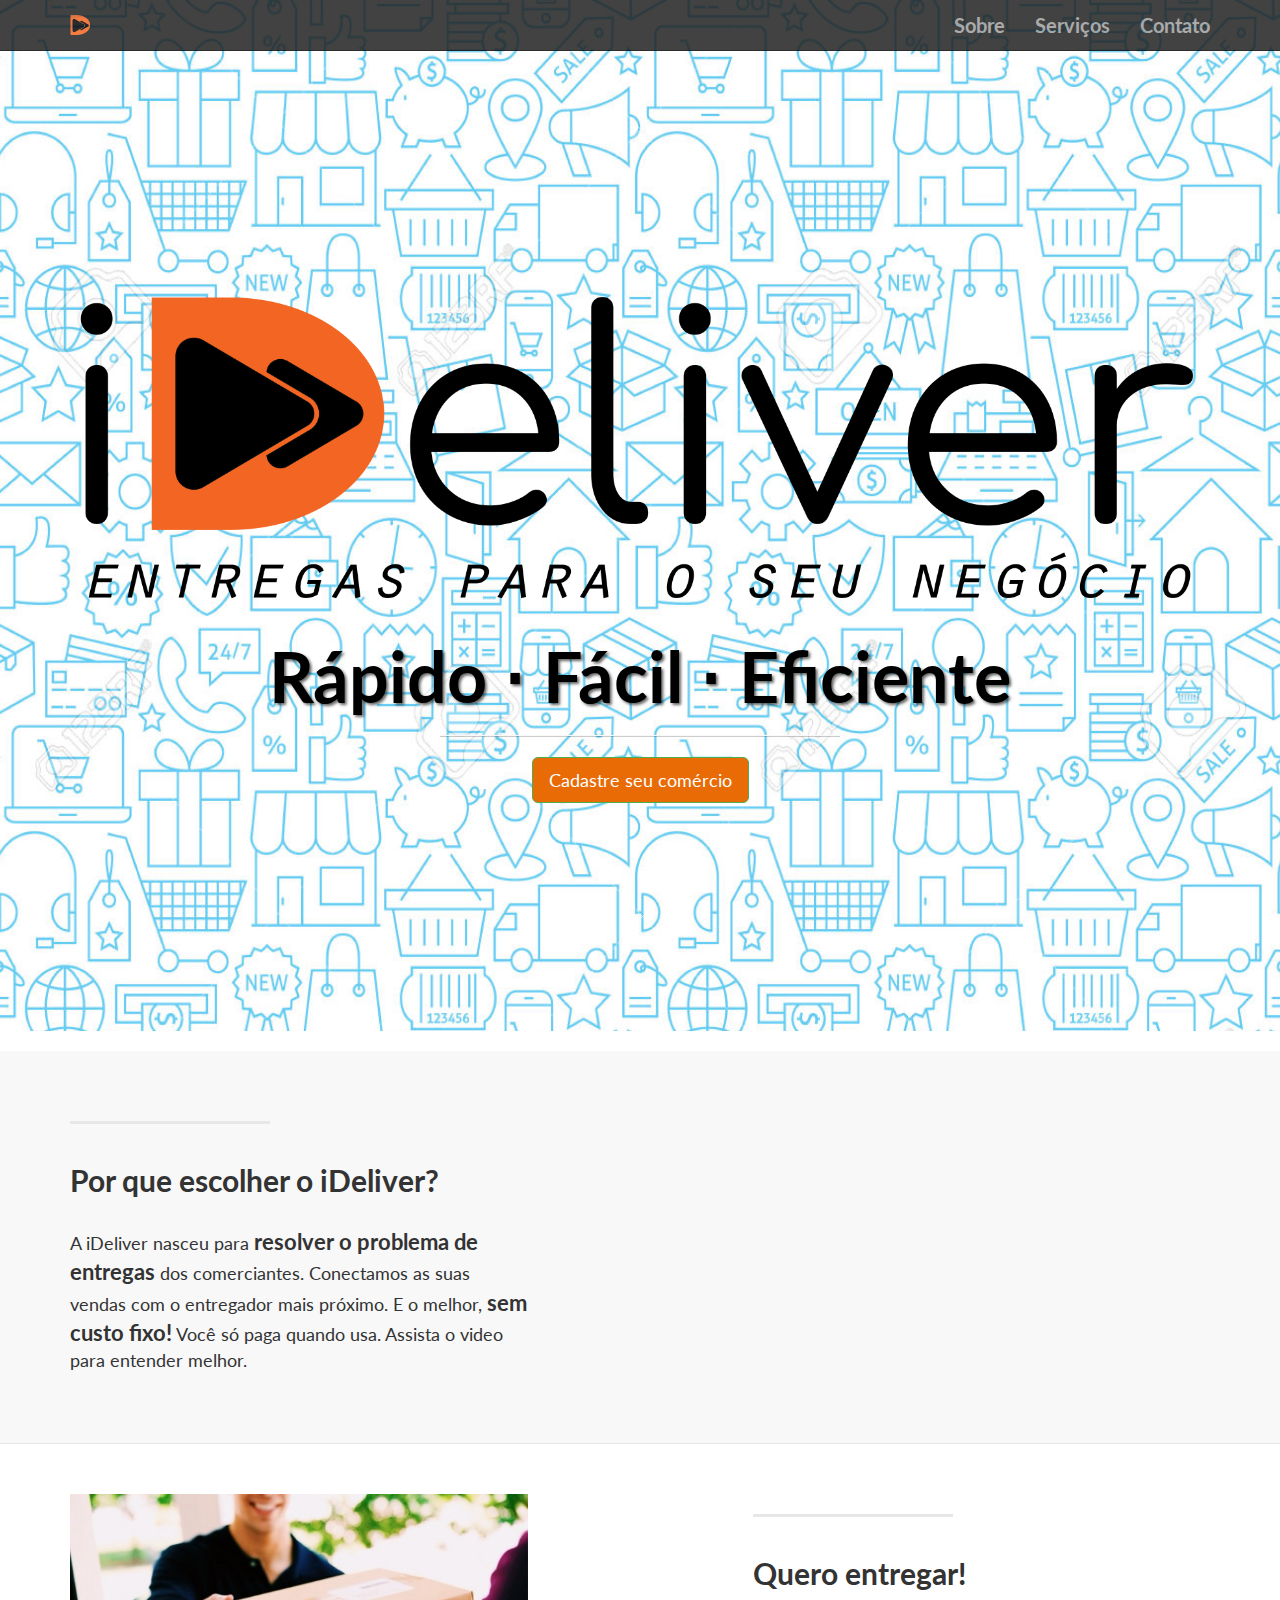
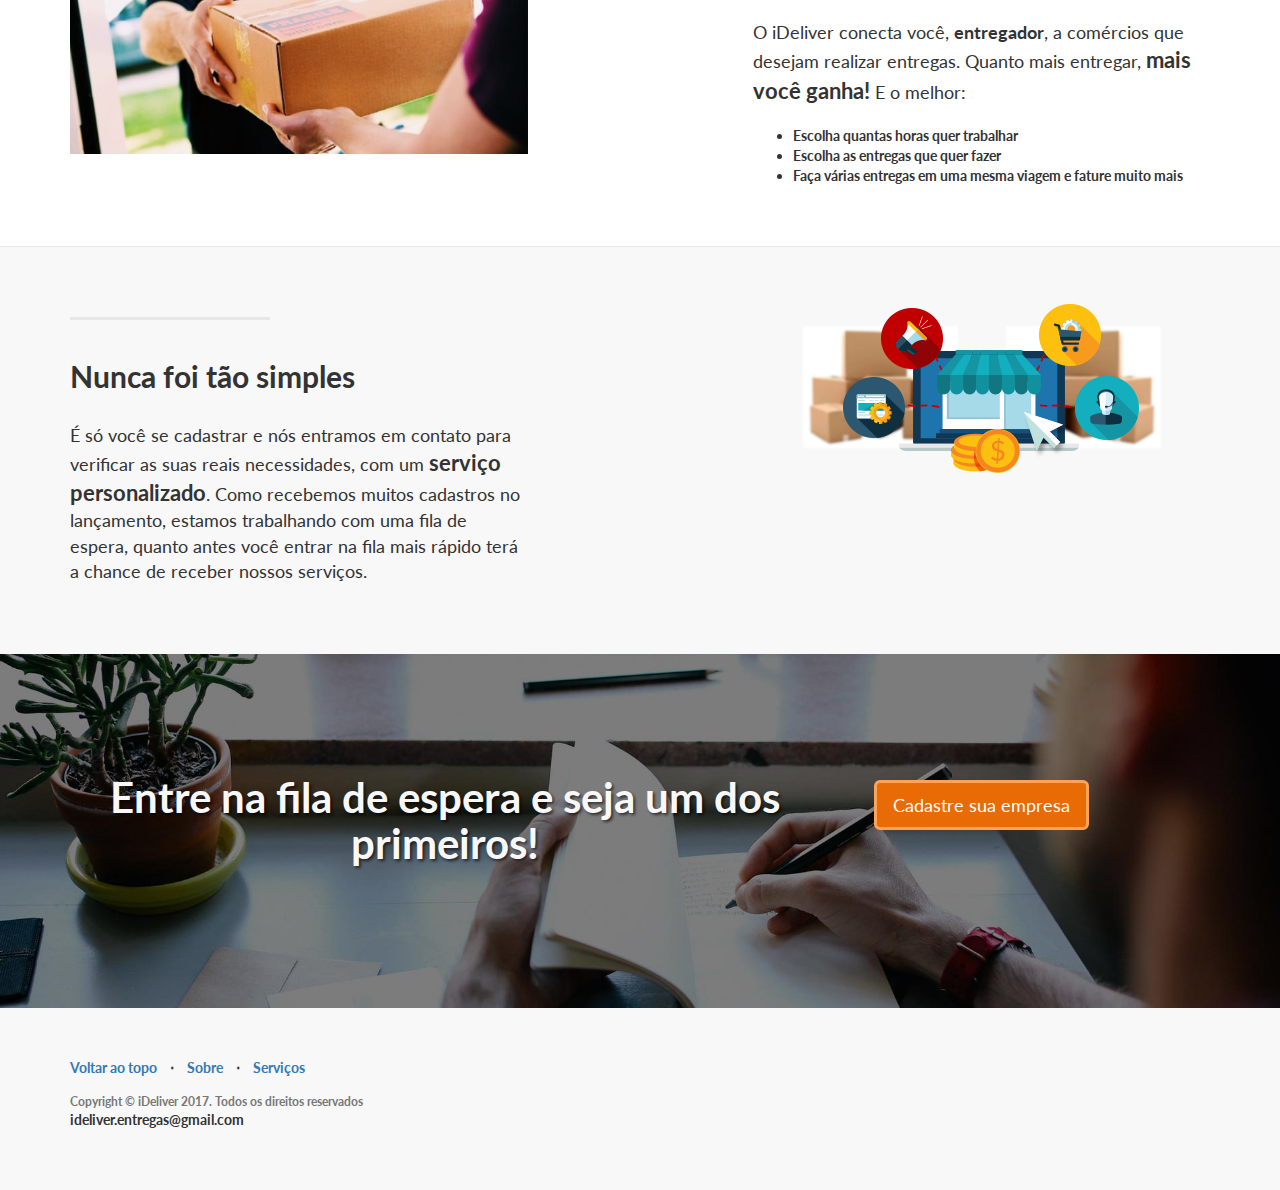
==== index.html @ f907fa5f "Update index.html" ====
<!DOCTYPE html>
<html lang="pt">

<head>
	<link rel="icon" href="img/favicon.png">
	<meta charset="utf-8">
	<meta http-equiv="X-UA-Compatible" content="IE=edge">
	<meta name="viewport" content="width=device-width, initial-scale=1">
	<meta name="description" content="">
	<meta name="author" content="">

	<title>iDeliver - Delivery para todos</title>

	<!-- Bootstrap Core CSS -->
	<link href="css/bootstrap.min.css" rel="stylesheet">

	<!-- Template CSS -->
	<link href="css/landing-page.css" rel="stylesheet">

	<!-- Custom CSS -->
	<link rel="stylesheet" type="text/css" href="css/custom.css">

	<!-- Custom Fonts -->
	<link href="font-awesome/css/font-awesome.min.css" rel="stylesheet" type="text/css">
	<link href="https://fonts.googleapis.com/css?family=Lato:300,400,700,300italic,400italic,700italic" rel="stylesheet" type="text/css">

	<!-- HTML5 Shim and Respond.js IE8 support of HTML5 elements and media queries -->
	<!-- WARNING: Respond.js doesn't work if you view the page via file:// -->
		<!--[if lt IE 9]>
				<script src="https://oss.maxcdn.com/libs/html5shiv/3.7.0/html5shiv.js"></script>
				<script src="https://oss.maxcdn.com/libs/respond.js/1.4.2/respond.min.js"></script>
				<![endif]-->

			</head>

			<body>

				<!-- Navigation -->
				<nav class="navbar navbar-inverse navbar-fixed-top topnav" role="navigation" style="opacity: 0.85;">
					<div class="container topnav">
						<!-- Brand and toggle get grouped for better mobile display -->
						<div class="navbar-header">
							<button type="button" class="navbar-toggle" data-toggle="collapse" data-target="#main-nav">
								<span class="sr-only"></span>
								<span class="icon-bar"></span>
								<span class="icon-bar"></span>
								<span class="icon-bar"></span>
							</button>
							<a class="navbar-brand topnav" href="#home"><img style="height: 100%;" class="img-responsive" src="img/favicon.png"></a>
						</div>
						<!-- Collect the nav links, forms, and other content for toggling -->
						<div class="collapse navbar-collapse" id="main-nav">
							<ul class="nav navbar-nav navbar-right">
								<li><a href="#about">Sobre</a></li>
								<li><a href="#services">Serviços</a></li>
								<li><a href="#contact">Contato</a></li>
							</ul>
						</div>
						<!-- /.navbar-collapse -->
					</div>
					<!-- /.container -->
				</nav>


				<!-- Header -->
				<div id="home" style="padding-bottom: 0;" class="intro-header">
					<div class="container">

						<div class="row">
							<div class="col-lg-12">
								<div class="intro-message">
									<p><img class="img-responsive" src="img/Logofundoclaro.PNG" align="top"></p>
									<h1><font color="black">Rápido &sdot; Fácil &sdot; Eficiente </font></h1>
									<hr class="intro-divider">

									<button type="button" data-toggle="modal" data-target="#popForm" class="btn btn-success btn-lg" style="background-color: #E86B05" onMouseOver="this.style.backgroundColor='#DE9F6A'"
   onMouseOut="this.style.backgroundColor='#E86B05'">Cadastre seu comércio</button>
									<div class="modal fade" id="popForm">

										<div class="typeform-widget" data-url="https://lorenzo69.typeform.com/to/W5tBKH" style="width: 80%; height: 60%; margin: 5% auto;">
										</div> 
										<script> (function() { var qs,js,q,s,d=document, gi=d.getElementById, ce=d.createElement, gt=d.getElementsByTagName, id="typef_orm", b="https://embed.typeform.com/"; if(!gi.call(d,id)) { js=ce.call(d,"script"); js.id=id; js.src=b+"embed.js"; q=gt.call(d,"script")[0]; q.parentNode.insertBefore(js,q) } })() 
										</script> 
										<div style="font-family: Sans-Serif;font-size: 12px;color: #999;opacity: 0.5; padding-top: 5px;"><a href="https://www.typeform.com/examples/?utm_campaign=W5tBKH&amp;utm_source=typeform.com-9412388-Basic&amp;utm_medium=typeform&amp;utm_content=typeform-embedded-poweredbytypeform&amp;utm_term=PT" style="color: #999" target="_blank"></a> 
										</div>
									</div>  
								</div>
							</div>
						</div>

					</div>
					<!-- /.container -->
				</div>
				<!-- /.intro-header -->
				<a style="padding: 2em;" id="about"></a>
				<!-- Page Content -->
				<div class="content-section-a">

					<div class="container">
						<div class="row">
							<div class="col-lg-5 col-sm-6">
								<hr class="section-heading-spacer">
								<div class="clearfix"></div>
								<h2 class="section-heading">Por que escolher o iDeliver?</h2>
								<p class="lead">A iDeliver nasceu para <big><strong>resolver o problema de entregas</strong></big> dos comerciantes. Conectamos as suas vendas com o entregador mais próximo. E o melhor, <strong><big>sem custo fixo!</big></strong> Você só paga quando usa. Assista o video para entender melhor.</p>
							</div>
							<div class="col-lg-5 col-lg-offset-2 col-sm-6">
								<div style="position:relative;height:0;padding-bottom:56.25%"><iframe src="https://www.youtube.com/embed/eUDMpNO_fPQ?rel=0?ecver=2" width="640" height="360" frameborder="0" style="position:absolute;width:100%;height:100%;left:0" allowfullscreen></iframe></div>
							</iframe>
						</div>
					</div>

				</div>
				<!-- /.container -->
				<a style="padding: 0;" id="services"></a>
			</div>
			<!-- /.content-section-a -->
			
			<div class="content-section-b">

				<div class="container">

					<div class="row">
						<div class="col-lg-5 col-lg-offset-1 col-sm-push-6  col-sm-6">
							<hr class="section-heading-spacer">
							<div class="clearfix"></div>
							<h2 class="section-heading">Quero entregar!</h2>
							<p class="lead">O iDeliver conecta você, <strong>entregador</strong>, a comércios que desejam realizar entregas. Quanto mais entregar, <big><strong>mais você ganha!</strong></big> E o melhor:
							<ul>
							<li>Escolha quantas horas quer trabalhar</li>
							<li>Escolha as entregas que quer fazer</li>
							<li>Faça várias entregas em uma mesma viagem e fature muito mais</li>
							</ul>
						</div>
						<div class="col-lg-5 col-sm-pull-6  col-sm-6">
							<img class="img-responsive" src="img/am.jpeg" alt="">
						</div>
					</div>

				</div>
				<!-- /.container -->
				<a id="contact"></a>
			</div>
			<!-- /.content-section-b -->

			<div class="content-section-a">

				<div class="container">
					<div class="row">
						<div class="col-lg-5 col-sm-6">
							<hr class="section-heading-spacer">
							<div class="clearfix"></div>
							<h2 class="section-heading"> Nunca foi tão simples</h2>
							<p class="lead"> É só você se cadastrar e nós entramos em contato para verificar as suas reais necessidades, com um <big><strong>serviço personalizado</strong></big>. Como recebemos muitos cadastros no lançamento, estamos trabalhando com uma fila de espera, quanto antes você entrar na fila mais rápido terá a chance de receber nossos serviços. </p>
						</div>
						<div class="col-lg-5 col-lg-offset-2 col-sm-6">
							<img class="center-block img-responsive" src="img/op.png" alt="">
						</div>
					</div>

				</div>
				<!-- /.container -->
			</div>
			<!-- /.content-section-a -->

			<div class="banner">

				<div class="container clearfix">

					<div class="row">
						<div class="col-lg-8 col-md-8 col-sm-12 col-xs-12">
							<h2 style="text-align: center; margin-bottom: 1em;">Entre na fila de espera e seja um dos primeiros!</h2>
						</div>
						<div class="col-lg-3 col-md-3 col-sm-12 col-xs-12">
							<button id="button2" type="button" data-toggle="modal" data-target="#popForm" class="btn btn-success btn-lg center-block" onMouseOver="this.style.backgroundColor='#DE9F6A'" onMouseOut="this.style.backgroundColor='#E86B05'">Cadastre sua empresa</button>
							<!-- col-sm-offset-4 col-xs-offset-3 -->
						</div>
					</div> <!-- end row -->
				</div> <!-- /.container -->

			</div>
			<!-- /.banner -->

			<!-- Footer -->
			<footer>
				<div class="container">
					<div class="row">
						<div class="col-lg-12">
							<ul class="list-inline">
								<li>
									<a href="#">Voltar ao topo</a>
								</li>
								<li class="footer-menu-divider">&sdot;</li>
								<li>
									<a href="#about">Sobre</a>
								</li>
								<li class="footer-menu-divider">&sdot;</li>
								<li>
									<a href="#services">Serviços</a>
								</li>
							</ul>
							<p class="copyright text-muted small">Copyright &copy; iDeliver 2017. Todos os direitos reservados</p>
							<p>ideliver.entregas@gmail.com</p>
						</div>
					</div>
				</div>
			</footer>

			<!-- jQuery (necessary for Bootstrap's JavaScript plugins) -->
			<!-- <script src="https://ajax.googleapis.com/ajax/libs/jquery/1.12.4/jquery.min.js"></script> -->
			<script src="https://ajax.googleapis.com/ajax/libs/jquery/1.10.2/jquery.min.js"></script>

			<!-- Bootstrap Core JavaScript -->
			<script src="js/bootstrap.min.js"></script>

			<script type="text/javascript">

				$(document).ready(function(){
					$('a[href*=#]').click(function() {
						if (location.pathname.replace(/^\//,'') == this.pathname.replace(/^\//,'')
							&& location.hostname == this.hostname) {
							var $target = $(this.hash);
						$target = $target.length && $target
						|| $('[name=' + this.hash.slice(1) +']');
						if ($target.length) {
							var targetOffset = $target.offset().top;
							$('html,body')
							.animate({scrollTop: targetOffset}, 1000);
							return false;
						}
					}
				});
			});</script>

		</body>

		</html>
---- css/landing-page.css ----
/*
 * Start Bootstrap - Landing Page (http://startbootstrap.com/)
 * Copyright 2013-2016 Start Bootstrap
 * Licensed under MIT (https://github.com/BlackrockDigital/startbootstrap/blob/gh-pages/LICENSE)
 */

body,
html {
    width: 100%;
    height: 90%;
}

body,
h1,
h2,
h3,
h4,
h5,
h6 {
    font-family: "Lato","Helvetica Neue",Helvetica,Arial,sans-serif;
    font-weight: 700;
}

.topnav {
    font-size: 20px; 
}

.lead {
    font-size: 18px;
    font-weight: 400;
}    

.intro-header {
    padding-top: 50px; /* If you're making other pages, make sure there is 50px of padding to make sure the navbar doesn't overlap content! */
    padding-bottom: 50px;
    text-align: center;
    color: #f8f8f8;
    background: url(../img/wraper.jpg) no-repeat center center;
    background-size: 1285px 1400px;
}

.intro-message {
    position: relative;
    padding-top: 20%;
    padding-bottom: 20%;
}

.intro-message > h1 {
    margin: 0;
    text-shadow: 2px 2px 3px rgba(0,0,0,0.6);
    font-size: 5em;
}

.intro-divider {
    width: 400px;
    border-top: 1px solid #f8f8f8;
    border-bottom: 1px solid rgba(0,0,0,0.2);
}

.intro-message > h3 {
    text-shadow: 2px 2px 3px rgba(0,0,0,0.6);
}

@media(max-width:767px) {
    .intro-message {
        padding-bottom: 15%;
    }

    .intro-message > h1 {
        font-size: 3em;
    }

    ul.intro-social-buttons > li {
        display: block;
        margin-bottom: 20px;
        padding: 0;
    }

    ul.intro-social-buttons > li:last-child {
        margin-bottom: 0;
    }

    .intro-divider {
        width: 100%;
    }
}

.network-name {
    text-transform: uppercase;
    font-size: 14px;
    font-weight: 400;
    letter-spacing: 2px;
}

.content-section-a {
    padding: 50px 0;
    background-color: #f8f8f8;
}

.content-section-b {
    padding: 50px 0;
    border-top: 1px solid #e7e7e7;
    border-bottom: 1px solid #e7e7e7;
}

.section-heading {
    margin-bottom: 30px;
}

.section-heading-spacer {
    float: left;
    width: 200px;
    border-top: 3px solid #e7e7e7;
}

.banner {
    padding: 100px 0;
    color: #f8f8f8;
    background: url(../img/banner-bg.jpg) no-repeat center center;
    background-size: cover;
}

.banner h2 {
    /*margin: 0;  Lorenzo Modificacao*/
    text-shadow: 2px 2px 3px rgba(0,0,0,0.6);
    font-size: 3em;
}

.banner-social-buttons {
    float: right;
    margin-top: 0;
}

@media(max-width:1199px) {
    ul.banner-social-buttons {
        float: left;
        margin-top: 15px;
    }
}

@media(max-width:767px) {
    .banner h2 {
        margin: 0;
        text-shadow: 2px 2px 3px rgba(0,0,0,0.6);
        font-size: 3em;
    }

    ul.banner-social-buttons > li {
        display: block;
        margin-bottom: 20px;
        padding: 0;
    }

    ul.banner-social-buttons > li:last-child {
        margin-bottom: 0;
    }
}

footer {
    padding: 50px 0;
    background-color: #f8f8f8;
}

p.copyright {
    margin: 15px 0 0;
}
---- css/custom.css ----
#button2 {
	/*margin-top: 1em;
	margin-right: 0;
	margin-bottom: 0;
	margin-left: 0;*/
	/*margin: 0 auto;*/
	vertical-align: middle;
	background-color: #E86B05;
	  border: solid #FFA25A .2em;
	}

@media screen and (min-width: 992px){
	#button2{
		margin-top: 10%;
	}
}
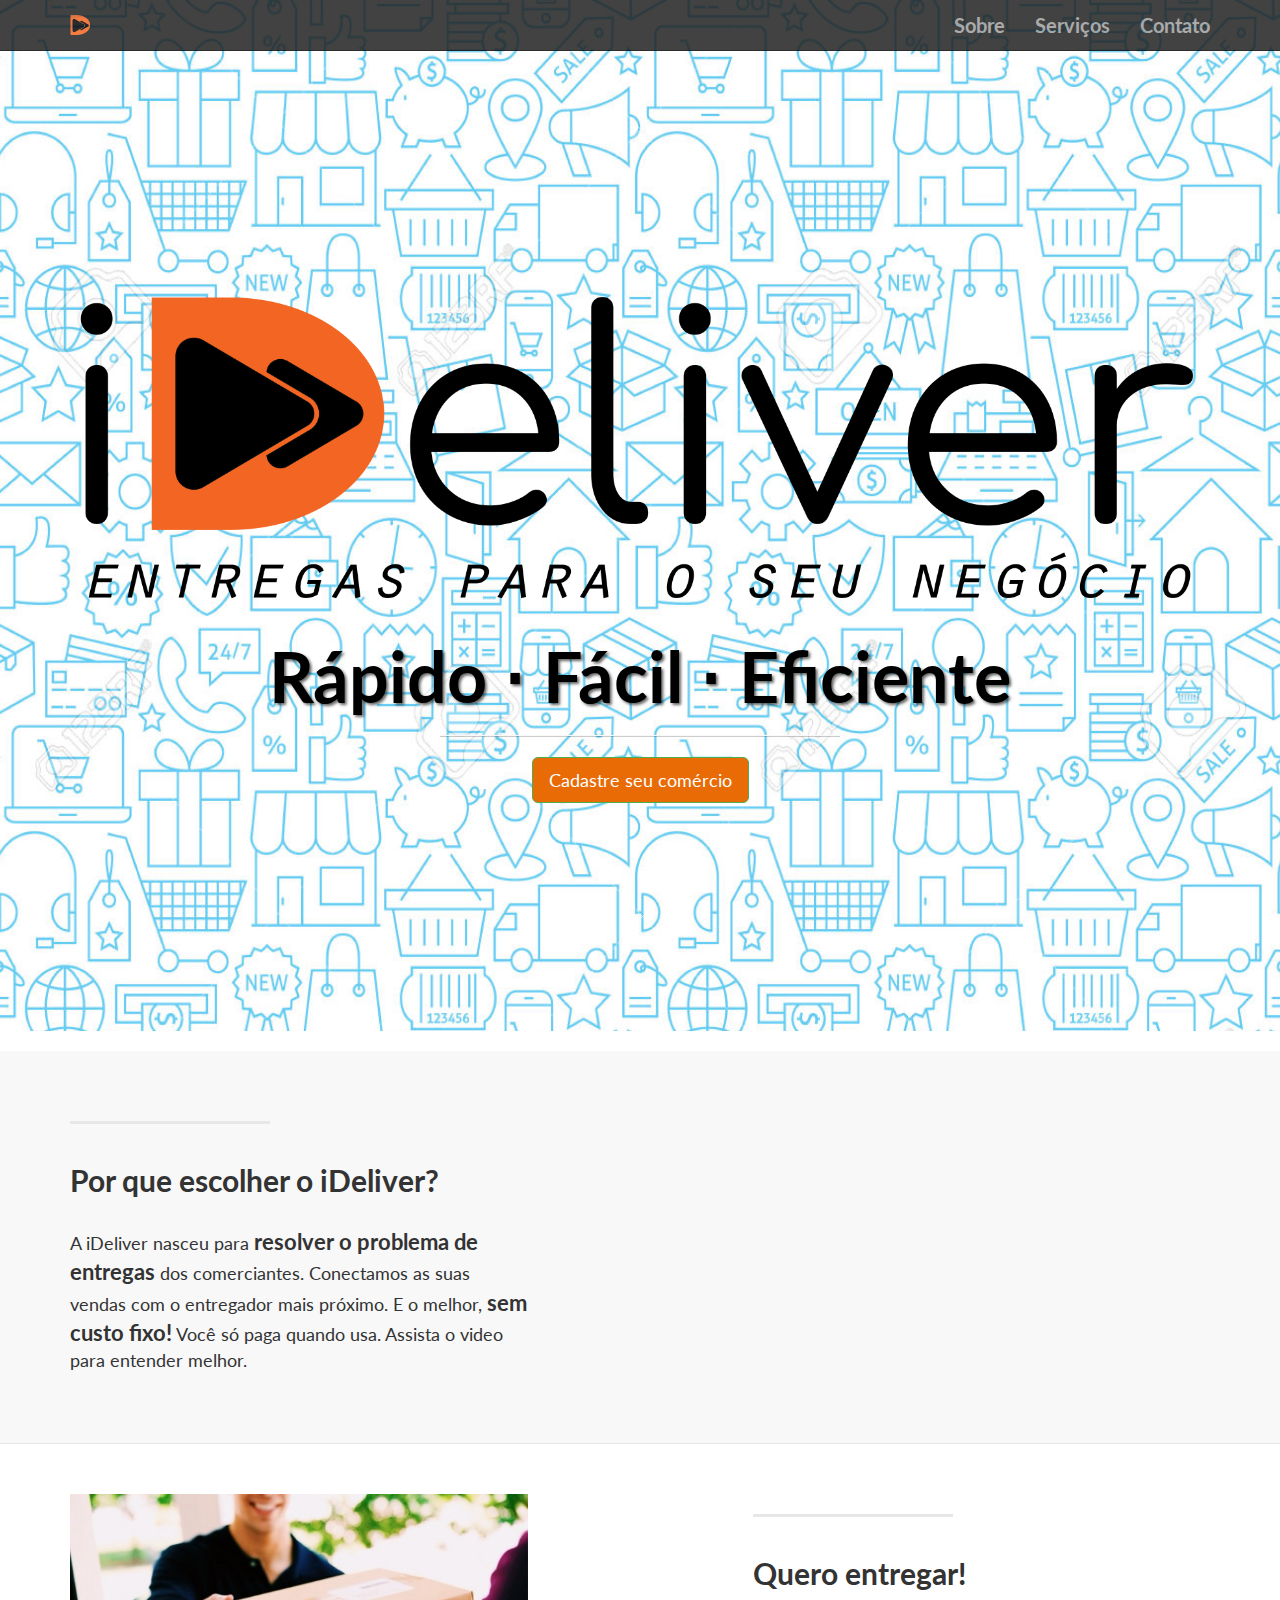
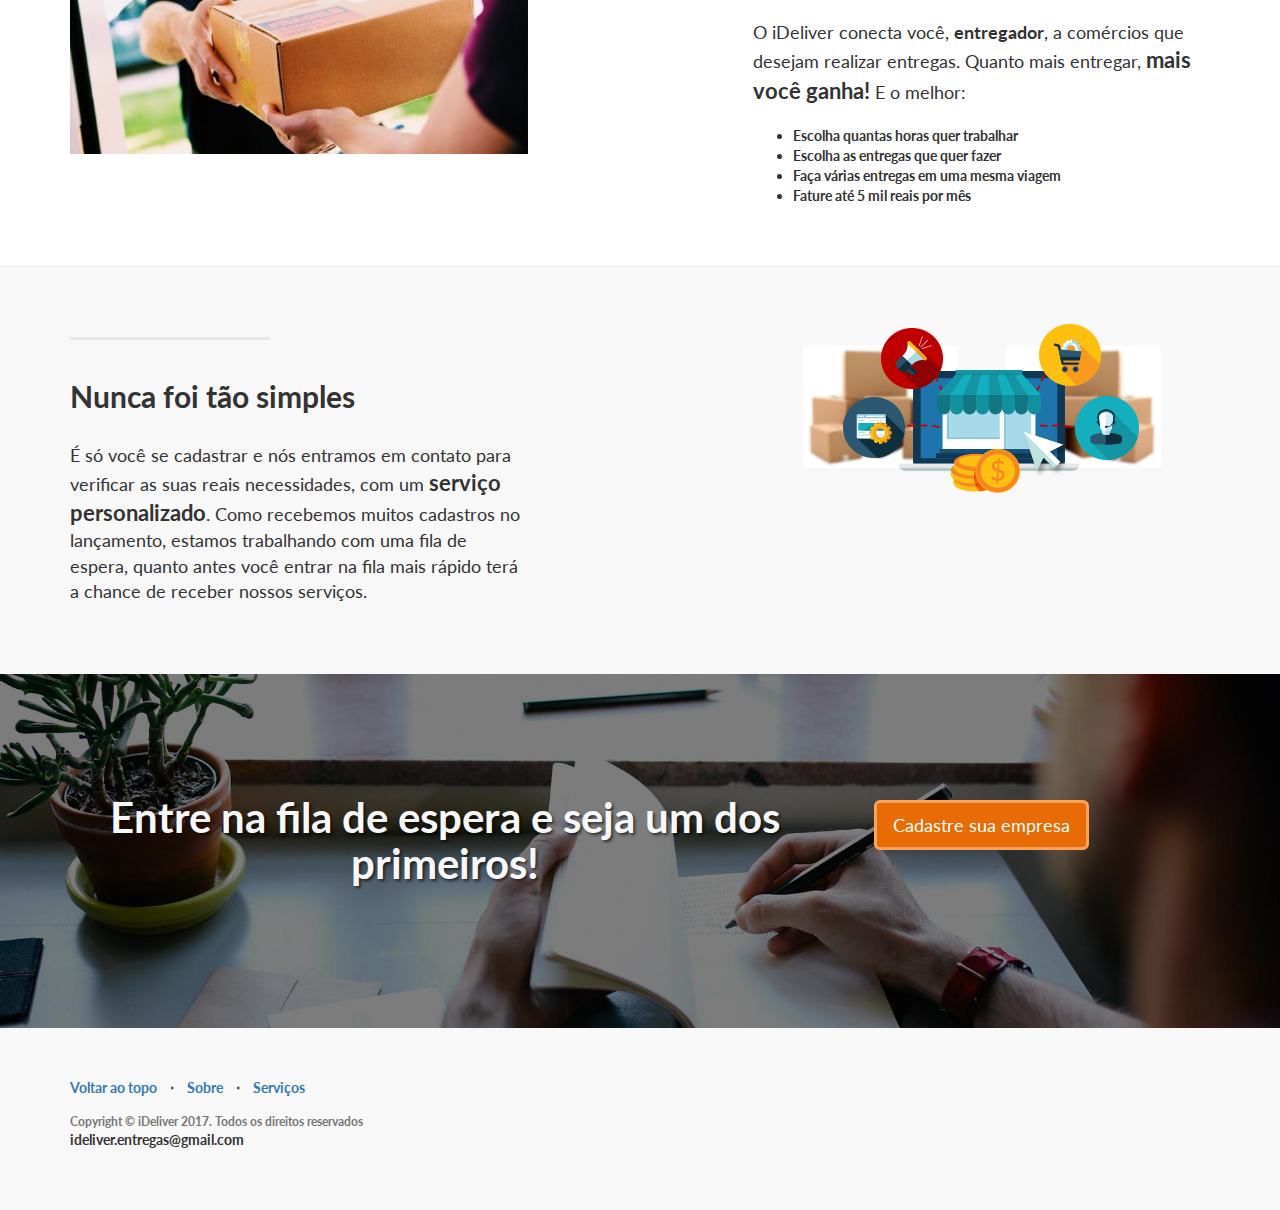
==== commit 7abf1eef: "Update index.html" ====
--- a/index.html
+++ b/index.html
@@ -129,7 +129,8 @@
 							<ul>
 							<li>Escolha quantas horas quer trabalhar</li>
 							<li>Escolha as entregas que quer fazer</li>
-							<li>Faça várias entregas em uma mesma viagem e fature muito mais</li>
+							<li>Faça várias entregas em uma mesma viagem</li>
+							<li>Fature até 5 mil reais por mês</li>
 							</ul>
 						</div>
 						<div class="col-lg-5 col-sm-pull-6  col-sm-6">
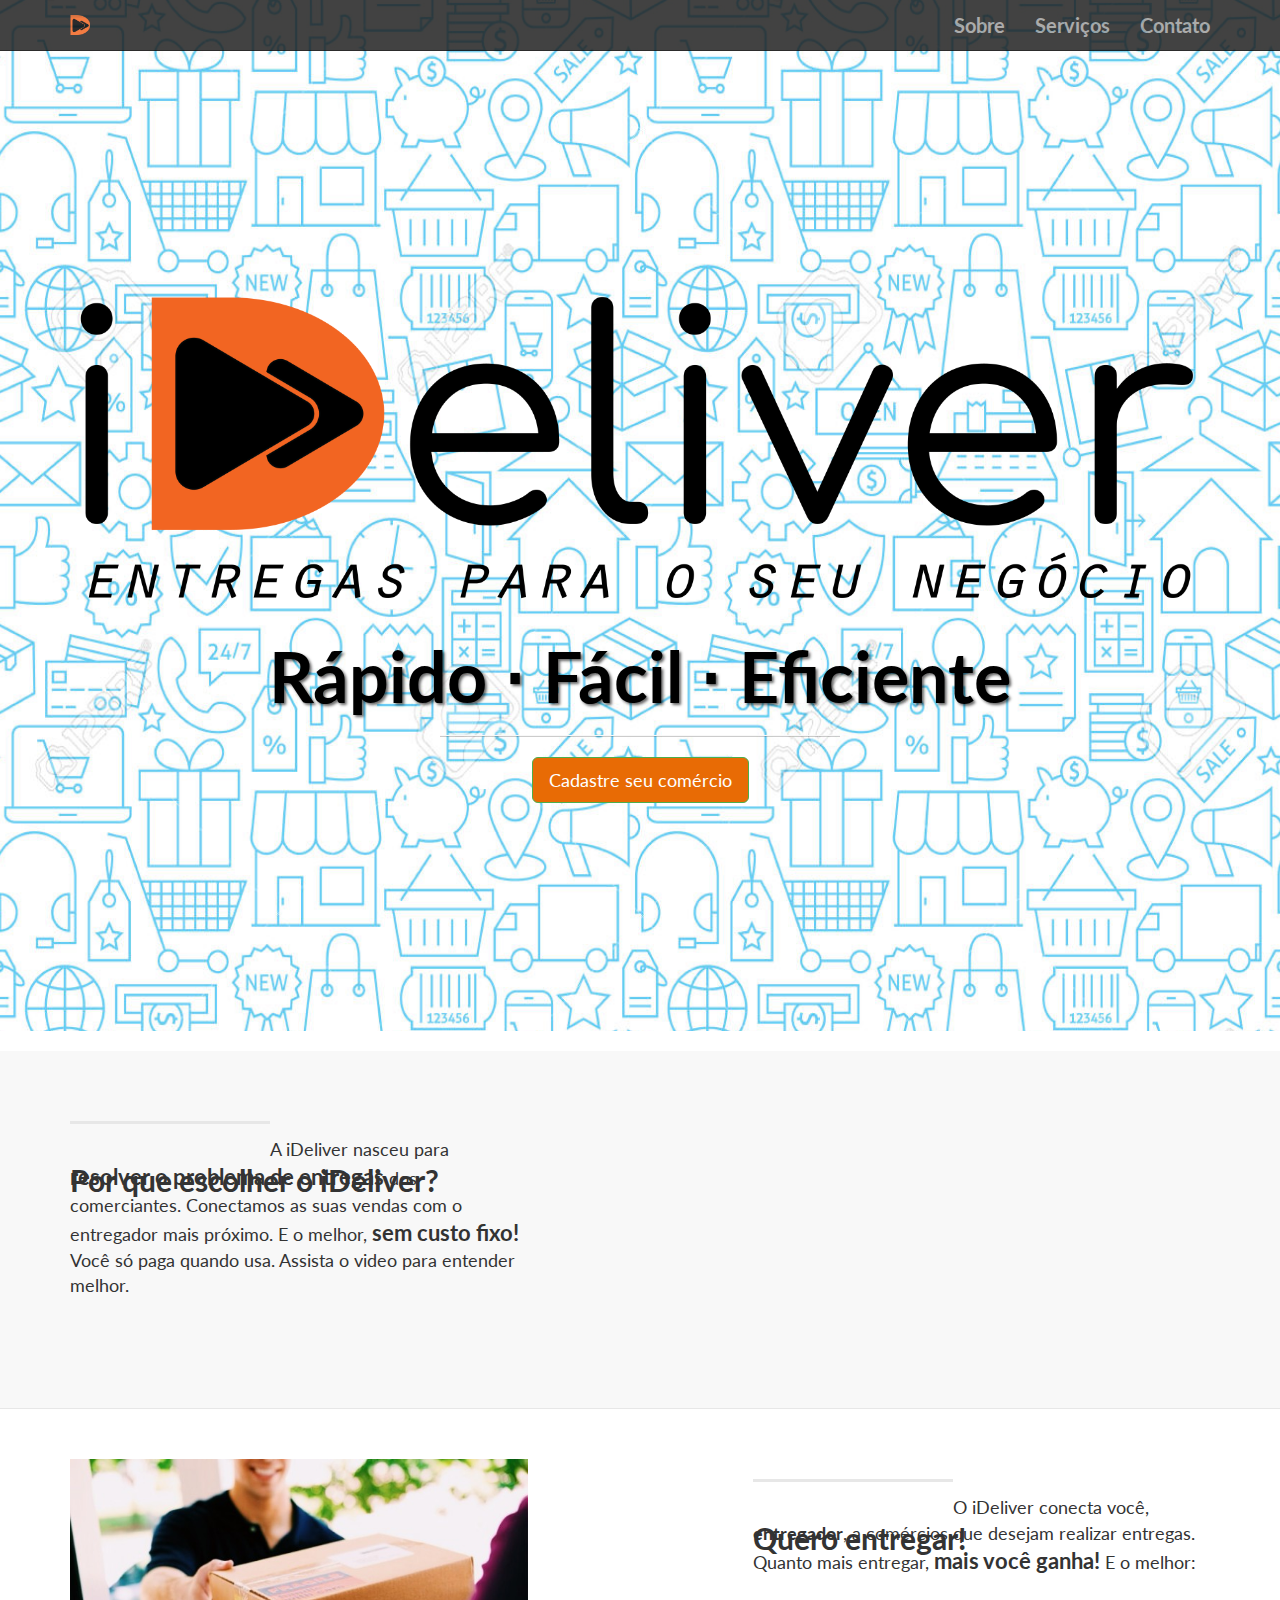
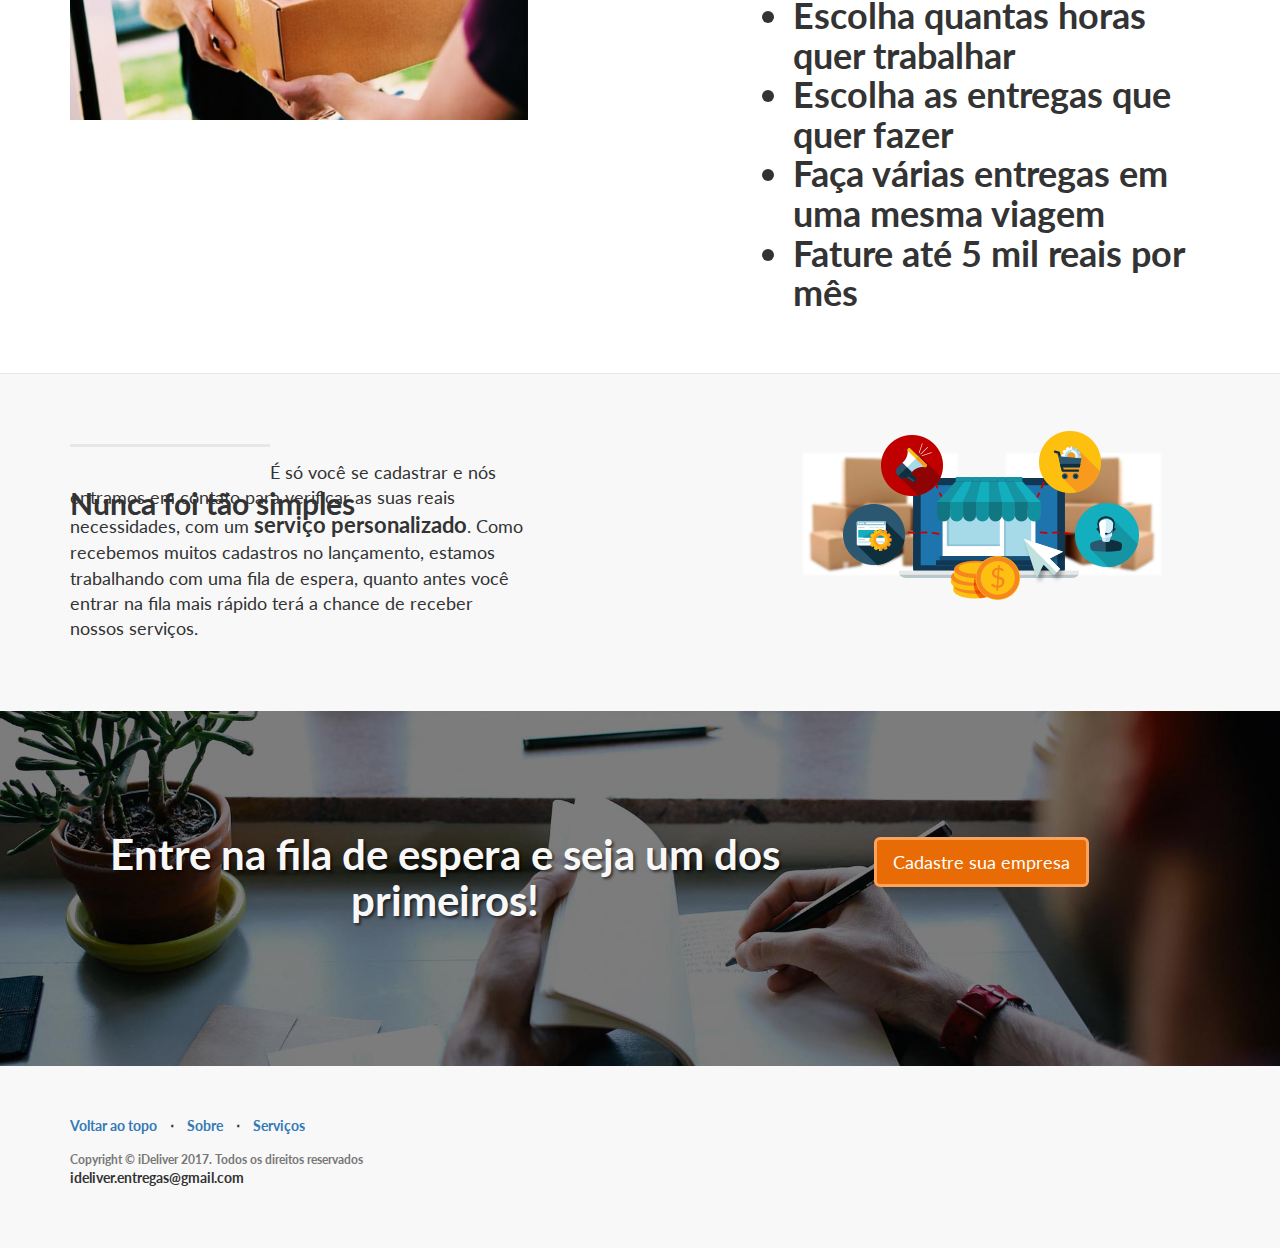
==== commit 34c3ba7d: "Update index.html" ====
--- a/index.html
+++ b/index.html
@@ -126,12 +126,12 @@
 							<div class="clearfix"></div>
 							<h2 class="section-heading">Quero entregar!</h2>
 							<p class="lead">O iDeliver conecta você, <strong>entregador</strong>, a comércios que desejam realizar entregas. Quanto mais entregar, <big><strong>mais você ganha!</strong></big> E o melhor:
-							<ul>
+							<h1><ul>
 							<li>Escolha quantas horas quer trabalhar</li>
 							<li>Escolha as entregas que quer fazer</li>
 							<li>Faça várias entregas em uma mesma viagem</li>
 							<li>Fature até 5 mil reais por mês</li>
-							</ul>
+							</h1></ul>
 						</div>
 						<div class="col-lg-5 col-sm-pull-6  col-sm-6">
 							<img class="img-responsive" src="img/am.jpeg" alt="">
--- a/css/landing-page.css
+++ b/css/landing-page.css
@@ -104,7 +104,8 @@
 }
 
 .section-heading {
-    margin-bottom: 30px;
+   float: top;
+    margin-bottom: -60px;
 }
 
 .section-heading-spacer {
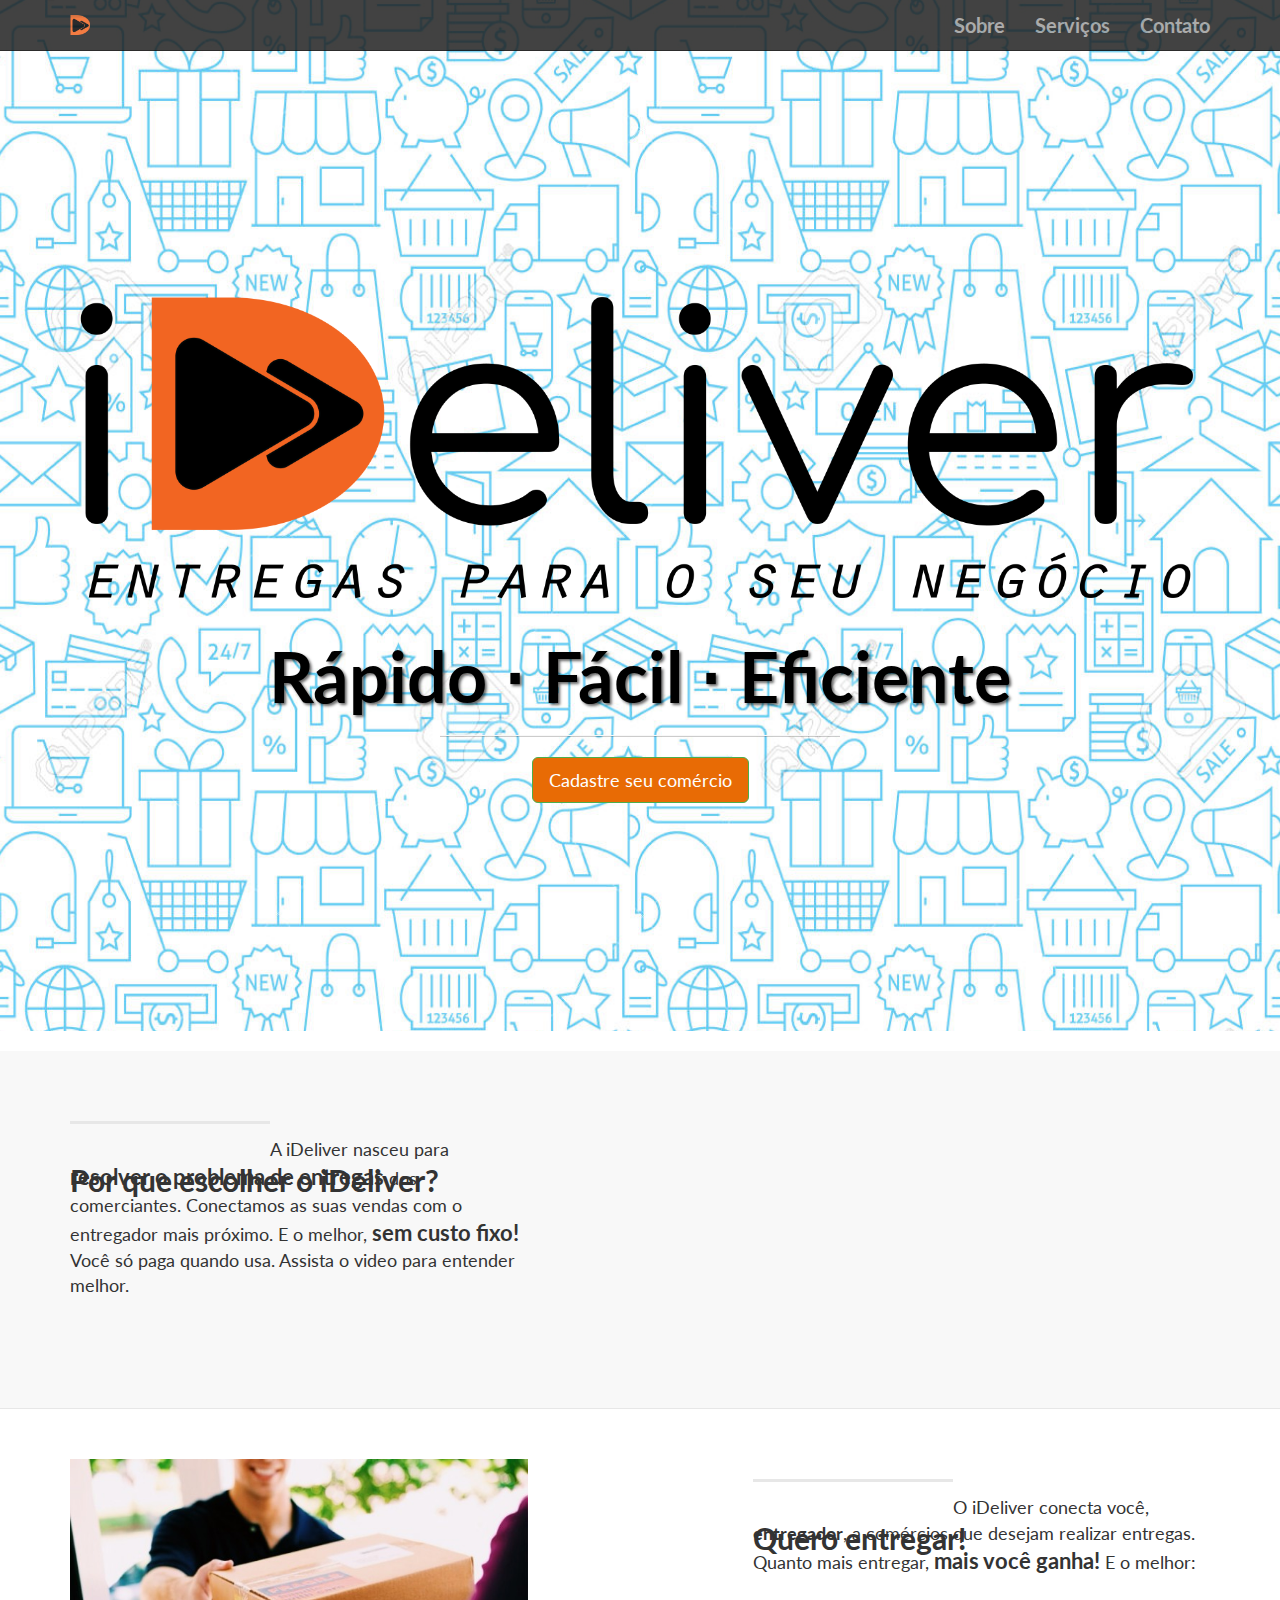
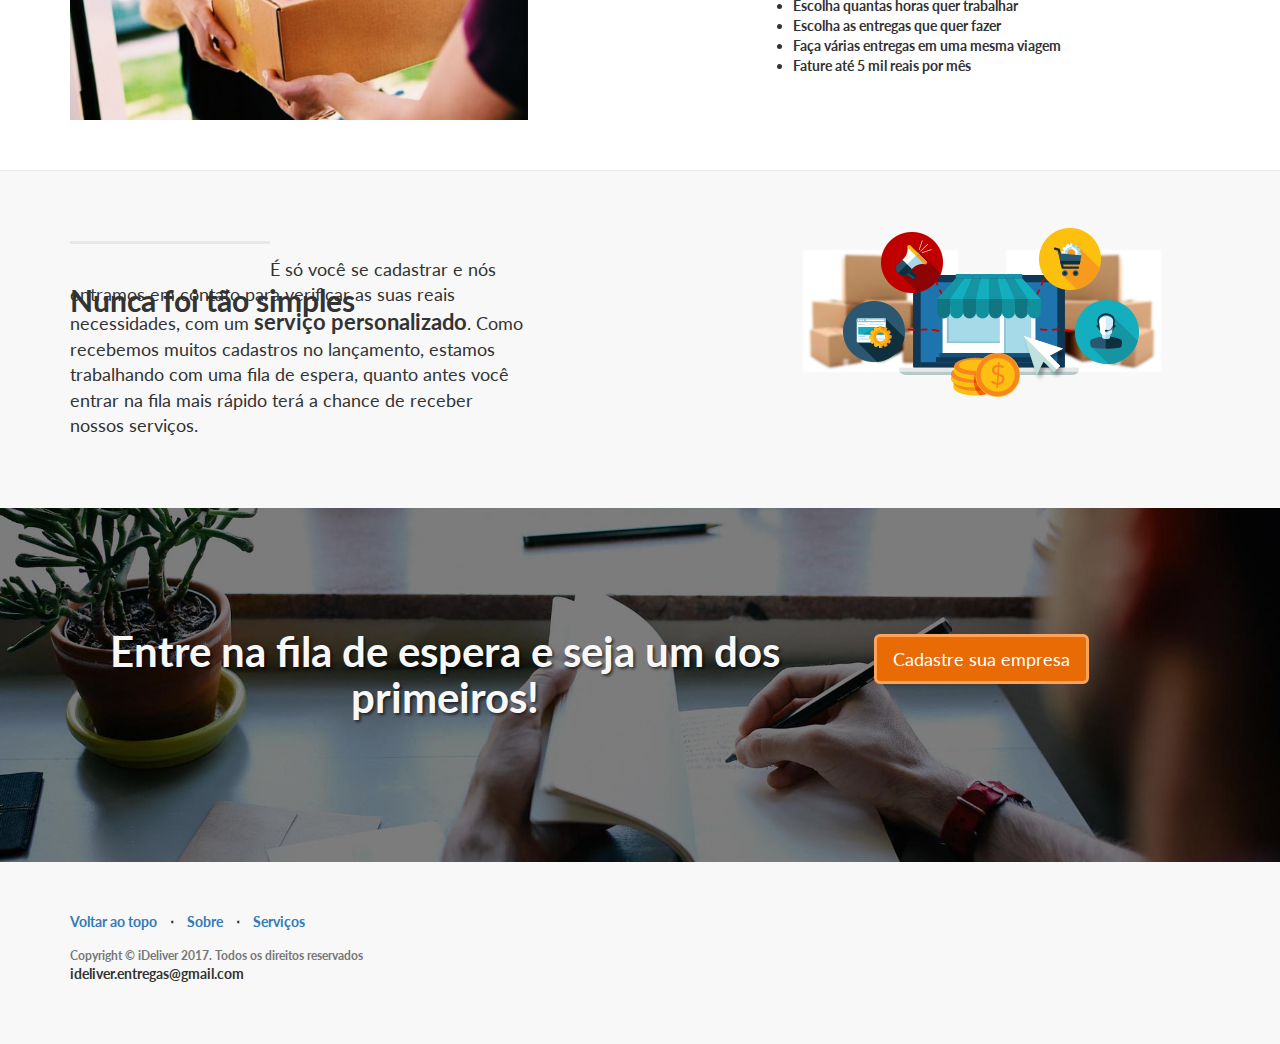
==== commit f8878b8d: "Update index.html" ====
--- a/index.html
+++ b/index.html
@@ -126,12 +126,12 @@
 							<div class="clearfix"></div>
 							<h2 class="section-heading">Quero entregar!</h2>
 							<p class="lead">O iDeliver conecta você, <strong>entregador</strong>, a comércios que desejam realizar entregas. Quanto mais entregar, <big><strong>mais você ganha!</strong></big> E o melhor:
-							<h1><ul>
+							<p><ul>
 							<li>Escolha quantas horas quer trabalhar</li>
 							<li>Escolha as entregas que quer fazer</li>
 							<li>Faça várias entregas em uma mesma viagem</li>
 							<li>Fature até 5 mil reais por mês</li>
-							</h1></ul>
+							</ul></p>
 						</div>
 						<div class="col-lg-5 col-sm-pull-6  col-sm-6">
 							<img class="img-responsive" src="img/am.jpeg" alt="">
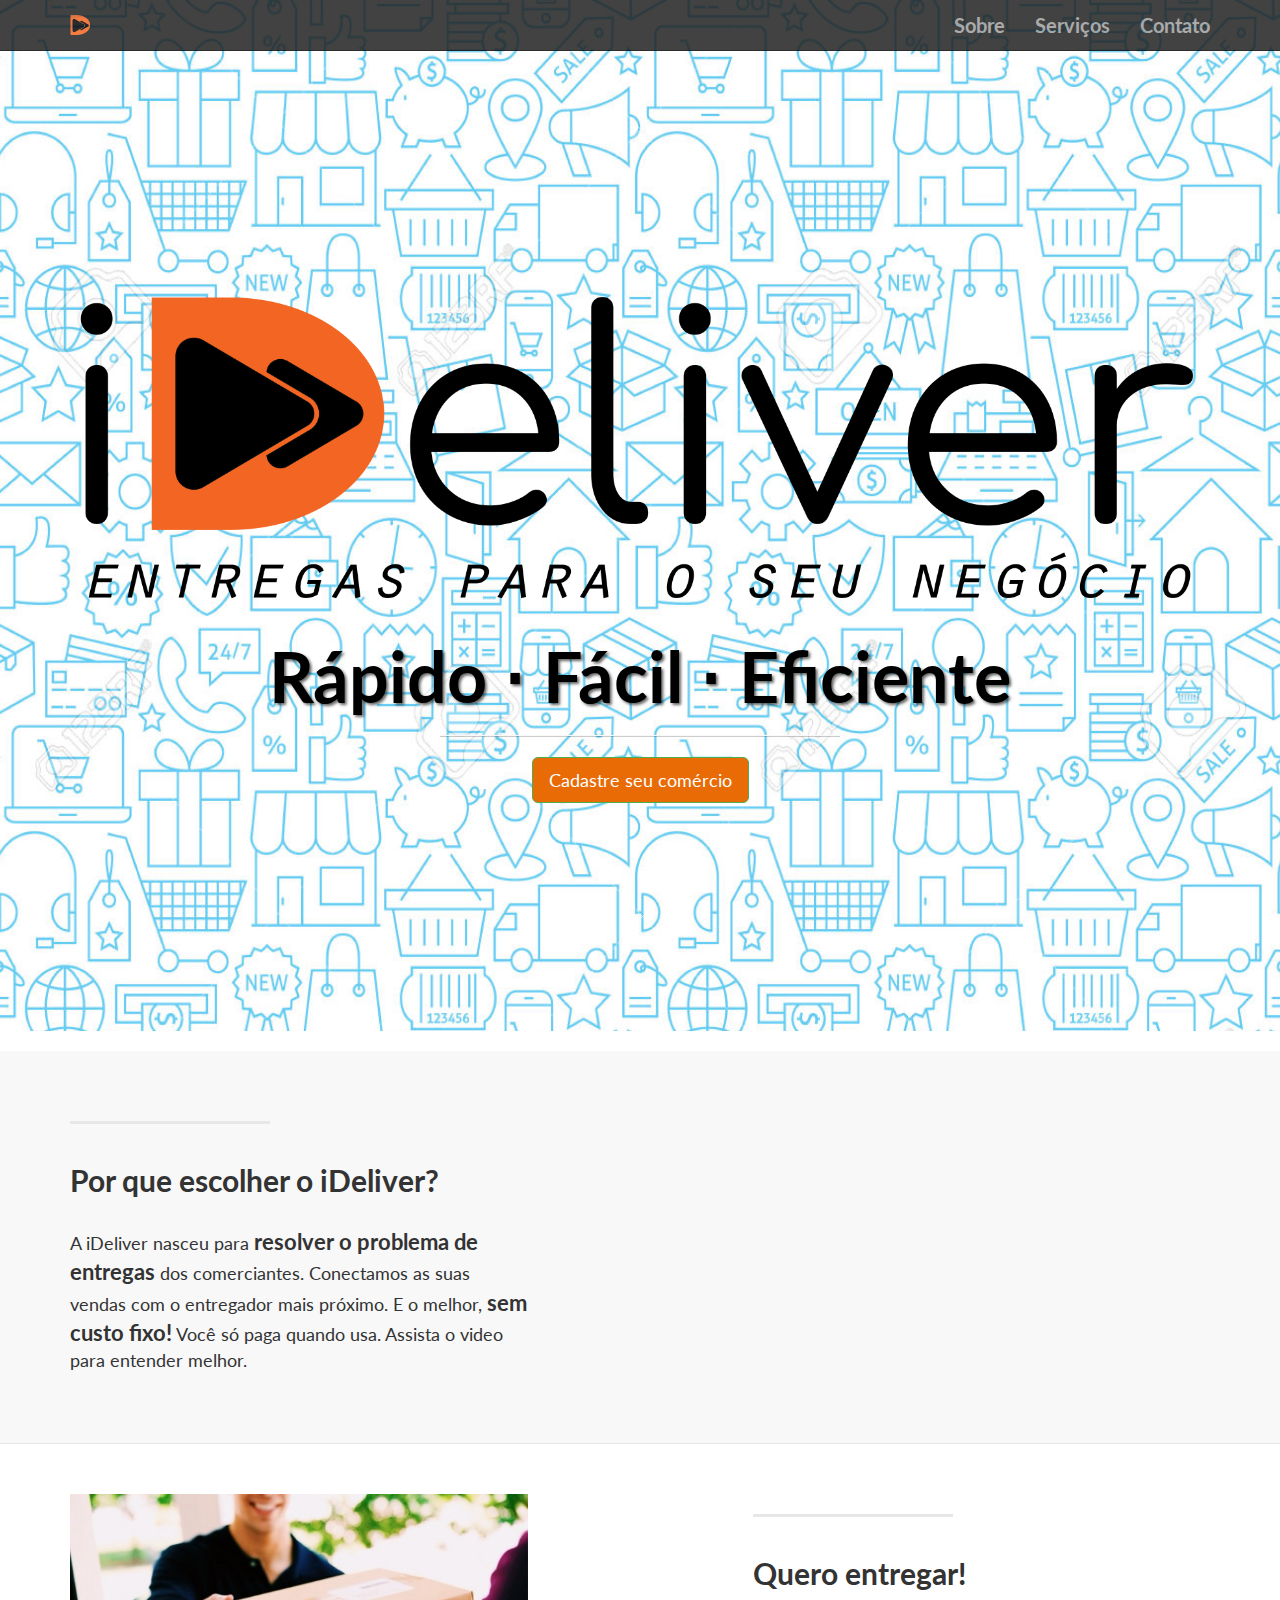
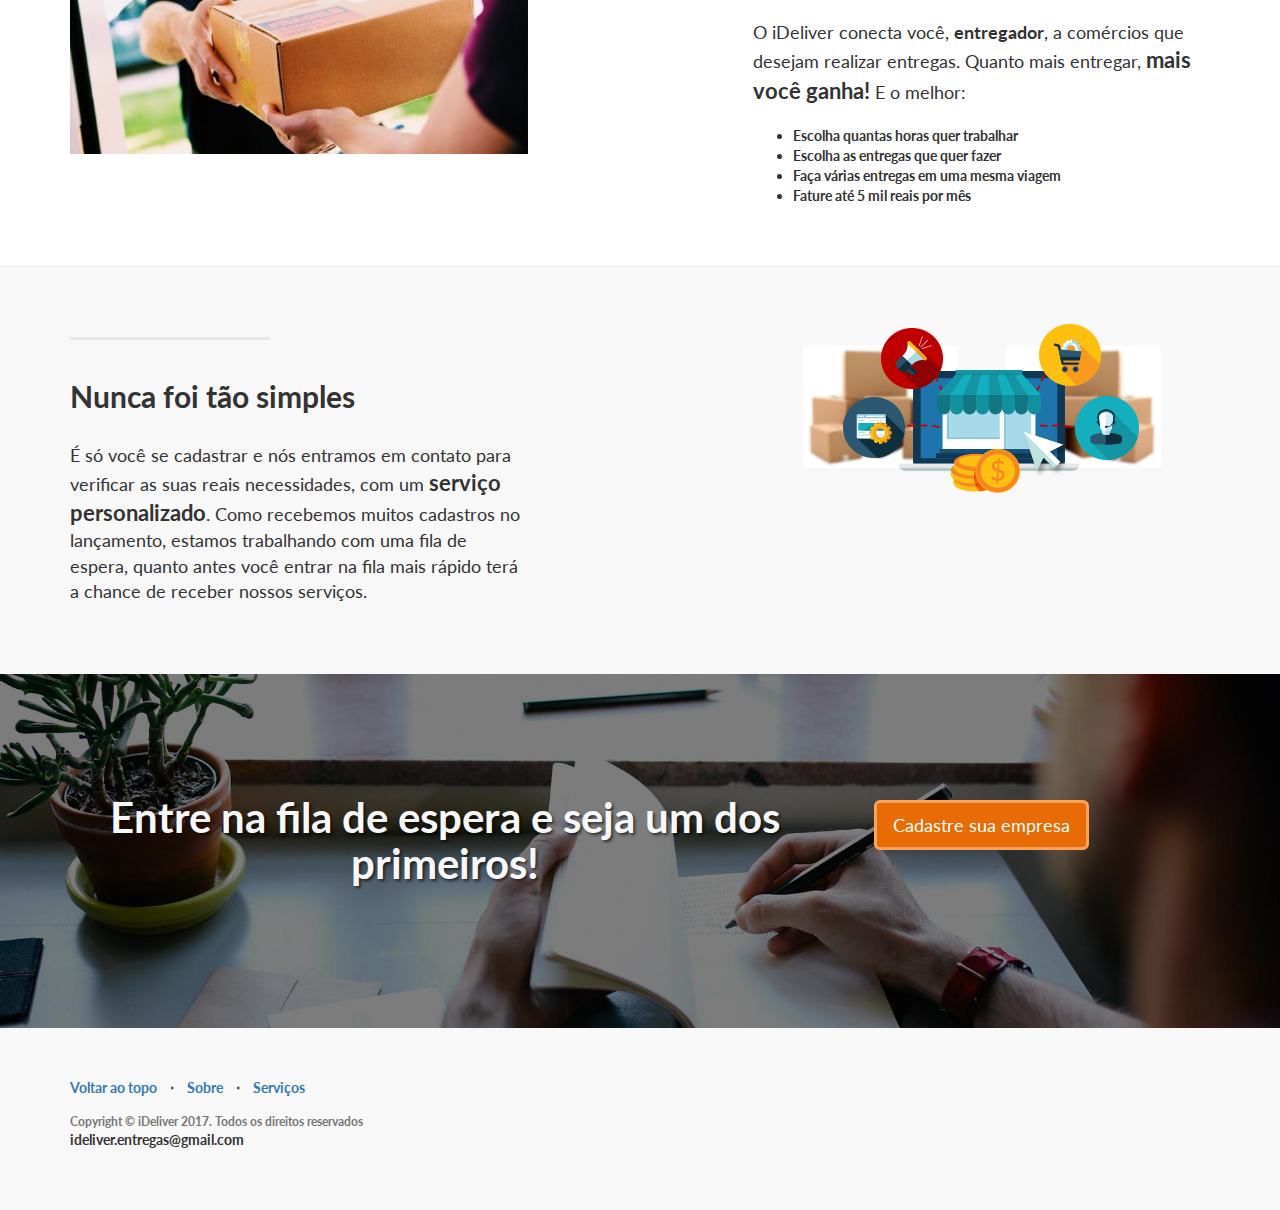
==== commit 8ed4642a: "Update index.html" ====
--- a/index.html
+++ b/index.html
@@ -126,7 +126,7 @@
 							<div class="clearfix"></div>
 							<h2 class="section-heading">Quero entregar!</h2>
 							<p class="lead">O iDeliver conecta você, <strong>entregador</strong>, a comércios que desejam realizar entregas. Quanto mais entregar, <big><strong>mais você ganha!</strong></big> E o melhor:
-							<p><ul>
+							<p class="p1" ><ul>
 							<li>Escolha quantas horas quer trabalhar</li>
 							<li>Escolha as entregas que quer fazer</li>
 							<li>Faça várias entregas em uma mesma viagem</li>
--- a/css/landing-page.css
+++ b/css/landing-page.css
@@ -1,167 +1,167 @@
 /*
- * Start Bootstrap - Landing Page (http://startbootstrap.com/)
- * Copyright 2013-2016 Start Bootstrap
- * Licensed under MIT (https://github.com/BlackrockDigital/startbootstrap/blob/gh-pages/LICENSE)
- */
-
-body,
-html {
-    width: 100%;
-    height: 90%;
-}
-
-body,
-h1,
-h2,
-h3,
-h4,
-h5,
-h6 {
-    font-family: "Lato","Helvetica Neue",Helvetica,Arial,sans-serif;
-    font-weight: 700;
-}
-
-.topnav {
-    font-size: 20px; 
-}
-
-.lead {
-    font-size: 18px;
-    font-weight: 400;
-}    
-
-.intro-header {
-    padding-top: 50px; /* If you're making other pages, make sure there is 50px of padding to make sure the navbar doesn't overlap content! */
-    padding-bottom: 50px;
-    text-align: center;
-    color: #f8f8f8;
-    background: url(../img/wraper.jpg) no-repeat center center;
-    background-size: 1285px 1400px;
-}
-
-.intro-message {
-    position: relative;
-    padding-top: 20%;
-    padding-bottom: 20%;
-}
-
-.intro-message > h1 {
-    margin: 0;
-    text-shadow: 2px 2px 3px rgba(0,0,0,0.6);
-    font-size: 5em;
-}
-
-.intro-divider {
-    width: 400px;
-    border-top: 1px solid #f8f8f8;
-    border-bottom: 1px solid rgba(0,0,0,0.2);
-}
-
-.intro-message > h3 {
-    text-shadow: 2px 2px 3px rgba(0,0,0,0.6);
-}
-
-@media(max-width:767px) {
-    .intro-message {
-        padding-bottom: 15%;
-    }
-
-    .intro-message > h1 {
-        font-size: 3em;
-    }
-
-    ul.intro-social-buttons > li {
-        display: block;
-        margin-bottom: 20px;
-        padding: 0;
-    }
-
-    ul.intro-social-buttons > li:last-child {
-        margin-bottom: 0;
-    }
-
-    .intro-divider {
-        width: 100%;
-    }
-}
-
-.network-name {
-    text-transform: uppercase;
-    font-size: 14px;
-    font-weight: 400;
-    letter-spacing: 2px;
-}
-
-.content-section-a {
-    padding: 50px 0;
-    background-color: #f8f8f8;
-}
-
-.content-section-b {
-    padding: 50px 0;
-    border-top: 1px solid #e7e7e7;
-    border-bottom: 1px solid #e7e7e7;
-}
-
-.section-heading {
-   float: top;
-    margin-bottom: -60px;
-}
-
-.section-heading-spacer {
-    float: left;
-    width: 200px;
-    border-top: 3px solid #e7e7e7;
-}
-
-.banner {
-    padding: 100px 0;
-    color: #f8f8f8;
-    background: url(../img/banner-bg.jpg) no-repeat center center;
-    background-size: cover;
-}
-
-.banner h2 {
-    /*margin: 0;  Lorenzo Modificacao*/
-    text-shadow: 2px 2px 3px rgba(0,0,0,0.6);
-    font-size: 3em;
-}
-
-.banner-social-buttons {
-    float: right;
-    margin-top: 0;
-}
-
-@media(max-width:1199px) {
-    ul.banner-social-buttons {
-        float: left;
-        margin-top: 15px;
-    }
-}
-
-@media(max-width:767px) {
-    .banner h2 {
-        margin: 0;
-        text-shadow: 2px 2px 3px rgba(0,0,0,0.6);
-        font-size: 3em;
-    }
-
-    ul.banner-social-buttons > li {
-        display: block;
-        margin-bottom: 20px;
-        padding: 0;
-    }
-
-    ul.banner-social-buttons > li:last-child {
-        margin-bottom: 0;
-    }
-}
-
-footer {
-    padding: 50px 0;
-    background-color: #f8f8f8;
-}
-
-p.copyright {
-    margin: 15px 0 0;
-}
+  * Start Bootstrap - Landing Page (http://startbootstrap.com/)
+  * Copyright 2013-2016 Start Bootstrap
+  * Licensed under MIT (https://github.com/BlackrockDigital/startbootstrap/blob/gh-pages/LICENSE)
+  */
+ 
+ body,
+ html {
+     width: 100%;
+     height: 90%;
+ }
+ 
+ body,
+ h1,
+ h2,
+ h3,
+ h4,
+ h5,
+ h6 {
+     font-family: "Lato","Helvetica Neue",Helvetica,Arial,sans-serif;
+     font-weight: 700;
+ }
+ 
+ .topnav {
+     font-size: 20px; 
+ }
+ 
+ .lead {
+     font-size: 18px;
+     font-weight: 400;
+ }    
+ 
+ .intro-header {
+     padding-top: 50px; /* If you're making other pages, make sure there is 50px of padding to make sure the navbar doesn't overlap content! */
+     padding-bottom: 50px;
+     text-align: center;
+     color: #f8f8f8;
+     background: url(../img/wraper.jpg) no-repeat center center;
+     background-size: 1285px 1400px;
+ }
+ 
+ .intro-message {
+     position: relative;
+     padding-top: 20%;
+     padding-bottom: 20%;
+ }
+ 
+ .intro-message > h1 {
+     margin: 0;
+     text-shadow: 2px 2px 3px rgba(0,0,0,0.6);
+     font-size: 5em;
+ }
+ 
+ .intro-divider {
+     width: 400px;
+     border-top: 1px solid #f8f8f8;
+     border-bottom: 1px solid rgba(0,0,0,0.2);
+ }
+ 
+ .intro-message > h3 {
+     text-shadow: 2px 2px 3px rgba(0,0,0,0.6);
+ }
+ 
+ @media(max-width:767px) {
+     .intro-message {
+         padding-bottom: 15%;
+     }
+ 
+     .intro-message > h1 {
+         font-size: 3em;
+     }
+ 
+     ul.intro-social-buttons > li {
+         display: block;
+         margin-bottom: 20px;
+         padding: 0;
+     }
+ 
+     ul.intro-social-buttons > li:last-child {
+         margin-bottom: 0;
+     }
+ 
+     .intro-divider {
+         width: 100%;
+     }
+ }
+ 
+ .network-name {
+     text-transform: uppercase;
+     font-size: 14px;
+     font-weight: 400;
+     letter-spacing: 2px;
+ }
+ 
+ .content-section-a {
+     padding: 50px 0;
+     background-color: #f8f8f8;
+ }
+ 
+ .content-section-b {
+     padding: 50px 0;
+     border-top: 1px solid #e7e7e7;
+     border-bottom: 1px solid #e7e7e7;
+ }
+ 
+ .section-heading {
++    padding-top: 30px;
+     margin-bottom: 30px;
+ }
+ 
+ .section-heading-spacer {
+     float: left;
+     width: 200px;
+     border-top: 3px solid #e7e7e7;
+ }
+ 
+ .banner {
+     padding: 100px 0;
+     color: #f8f8f8;
+     background: url(../img/banner-bg.jpg) no-repeat center center;
+     background-size: cover;
+ }
+ 
+ .banner h2 {
+     /*margin: 0;  Lorenzo Modificacao*/
+     text-shadow: 2px 2px 3px rgba(0,0,0,0.6);
+     font-size: 3em;
+ }
+ 
+ .banner-social-buttons {
+     float: right;
+     margin-top: 0;
+ }
+ 
+ @media(max-width:1199px) {
+     ul.banner-social-buttons {
+         float: left;
+         margin-top: 15px;
+     }
+ }
+ 
+ @media(max-width:767px) {
+     .banner h2 {
+         margin: 0;
+         text-shadow: 2px 2px 3px rgba(0,0,0,0.6);
+         font-size: 3em;
+     }
+ 
+     ul.banner-social-buttons > li {
+         display: block;
+         margin-bottom: 20px;
+         padding: 0;
+     }
+ 
+     ul.banner-social-buttons > li:last-child {
+         margin-bottom: 0;
+     }
+ }
+ 
+ footer {
+     padding: 50px 0;
+     background-color: #f8f8f8;
+ }
+ 
+ p.copyright {
+     margin: 15px 0 0;
+ }
